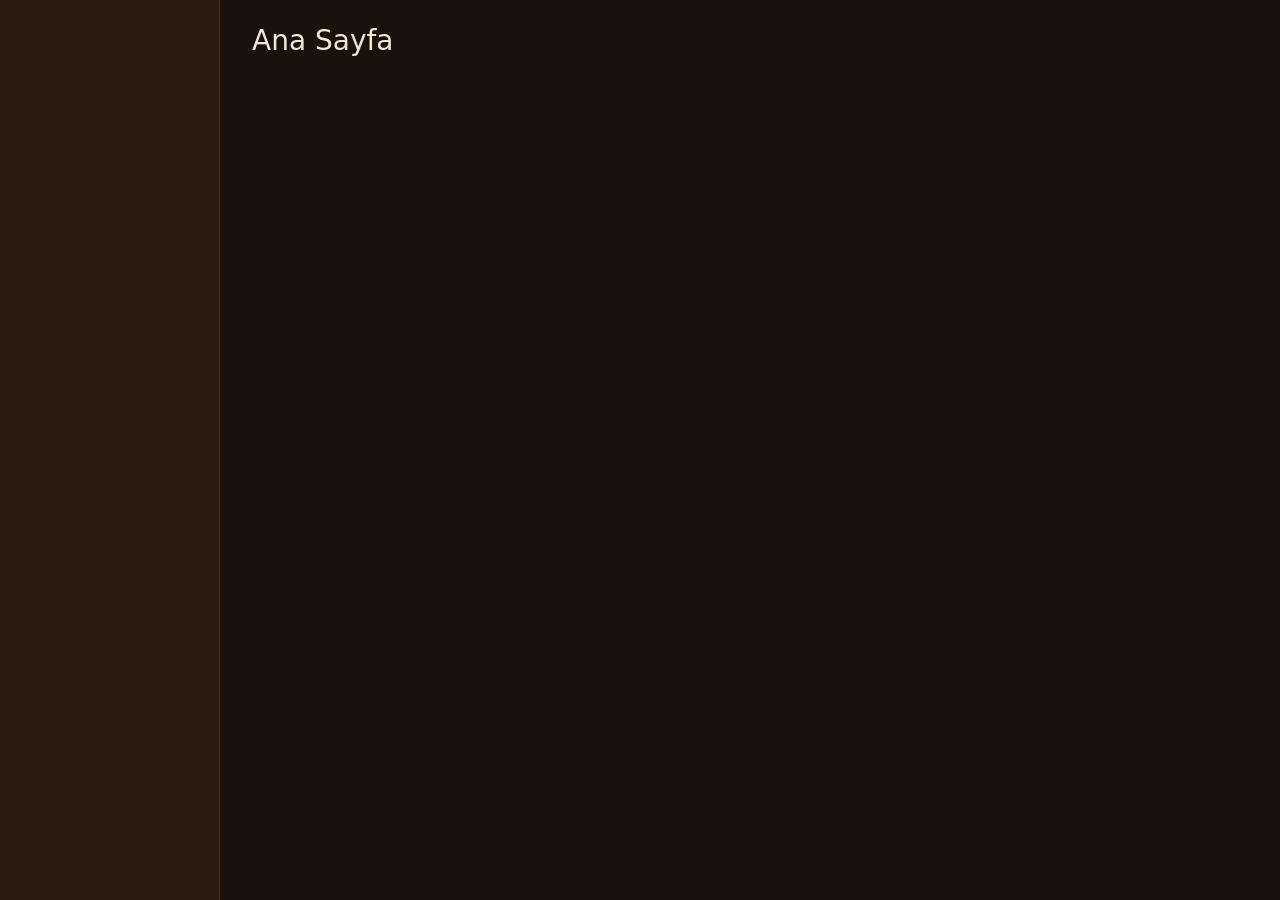
==== src/Vulu.Desktop/wwwroot/anasayfa.html @ 2700ccbc "Start the desktop rewrite: Photino.NET window, JS bridge and login Blazor is removed. The window loa" ====
<!DOCTYPE html>
<html lang="tr" data-bs-theme="dark">
<head>
    <meta charset="utf-8" />
    <meta http-equiv="Content-Security-Policy" content="default-src 'self'; img-src 'self' data:" />
    <title>Ana Sayfa</title>
    <link rel="stylesheet" href="lib/bootstrap/bootstrap.min.css" />
    <link rel="stylesheet" href="css/site.css" />
</head>
<body>
    <div class="kabuk">
        <!-- Menüyü ortak.js doldurur. -->
        <aside id="yan-menu" class="yan-menu"></aside>

        <main class="icerik">
            <h1 class="h3 mb-3">Ana Sayfa</h1>
            <p id="hos-geldiniz"></p>
        </main>
    </div>

    <script src="js/kopru.js"></script>
    <script src="js/ortak.js"></script>
    <script src="js/anasayfa.js"></script>
</body>
</html>
---- src/Vulu.Desktop/wwwroot/css/site.css ----
/* Bootstrap'in koyu teması, logodaki kahve paletine boyanır. Yalnızca renkler ve birkaç ölçü değişir;
   düğmeler, kutular ve tablolar Bootstrap'in kendi sınıflarıyla yazılır. */

[data-bs-theme=dark] {
    --bs-body-bg: #1a110a;
    --bs-body-color: #f3e6d6;
    --bs-secondary-color: #b89a7c;
    --bs-tertiary-bg: #2b1a10;
    --bs-secondary-bg: #3a2416;
    --bs-border-color: #4a2e1c;
    --bs-link-color: #e9c699;
    --bs-link-color-rgb: 233, 198, 153;
    --bs-link-hover-color: #f3e6d6;
    --bs-link-hover-color-rgb: 243, 230, 214;
    --bs-danger-text-emphasis: #e5604d;
    --bs-border-radius: 3px;
    --bs-border-radius-sm: 3px;
    --bs-border-radius-lg: 3px;
    color-scheme: dark;
    accent-color: #b5804f;
}

body {
    font-family: "Segoe UI", system-ui, sans-serif;
    font-size: 14px;
}

.text-danger {
    color: #e5604d !important;
}

.btn-primary {
    --bs-btn-color: #1a110a;
    --bs-btn-bg: #b5804f;
    --bs-btn-border-color: #b5804f;
    --bs-btn-hover-color: #1a110a;
    --bs-btn-hover-bg: #e9c699;
    --bs-btn-hover-border-color: #e9c699;
    --bs-btn-active-color: #1a110a;
    --bs-btn-active-bg: #e9c699;
    --bs-btn-active-border-color: #e9c699;
    --bs-btn-disabled-color: #1a110a;
    --bs-btn-disabled-bg: #b5804f;
    --bs-btn-disabled-border-color: #b5804f;
    --bs-btn-focus-shadow-rgb: 181, 128, 79;
}

.btn-outline-secondary {
    --bs-btn-color: #f3e6d6;
    --bs-btn-border-color: #4a2e1c;
    --bs-btn-hover-color: #f3e6d6;
    --bs-btn-hover-bg: #3a2416;
    --bs-btn-hover-border-color: #b5804f;
    --bs-btn-active-bg: #3a2416;
    --bs-btn-active-border-color: #b5804f;
}

.form-control:focus,
.form-select:focus {
    border-color: #b5804f;
    box-shadow: 0 0 0 0.2rem rgba(181, 128, 79, 0.35);
}

.progress {
    --bs-progress-bar-bg: #b5804f;
    --bs-progress-bar-color: #1a110a;
}

/* Kaydırma çubukları ince ve paletle uyumlu. */
::-webkit-scrollbar {
    width: 12px;
    height: 12px;
}

::-webkit-scrollbar-track,
::-webkit-scrollbar-corner {
    background: transparent;
}

::-webkit-scrollbar-thumb {
    background: #4a2e1c;
    background-clip: padding-box;
    border: 3px solid transparent;
    border-radius: 6px;
}

::-webkit-scrollbar-thumb:hover {
    background-color: #b5804f;
}

/* Giriş ekranı */

.giris-karti {
    width: 360px;
}

.giris-logo {
    width: 72px;
    height: 72px;
}

/* Sayfa iskeleti: solda menü, sağda içerik. */

.kabuk {
    display: flex;
    height: 100vh;
}

.yan-menu {
    display: flex;
    flex-direction: column;
    width: 220px;
    flex-shrink: 0;
    padding: 16px 10px;
    background: var(--bs-tertiary-bg);
    border-right: 1px solid var(--bs-border-color);
}

.marka {
    display: flex;
    align-items: center;
    gap: 10px;
    margin-bottom: 20px;
    font-weight: 600;
}

.marka img {
    width: 40px;
    height: 40px;
    object-fit: contain;
}

.yan-menu .nav-link {
    color: var(--bs-secondary-color);
    border-radius: 3px;
    padding: 8px 10px;
}

.yan-menu .nav-link:hover {
    color: var(--bs-body-color);
}

.yan-menu .nav-link.active {
    background: #b5804f;
    color: #1a110a;
}

.icerik {
    flex: 1;
    overflow: auto;
    padding: 24px 32px;
}
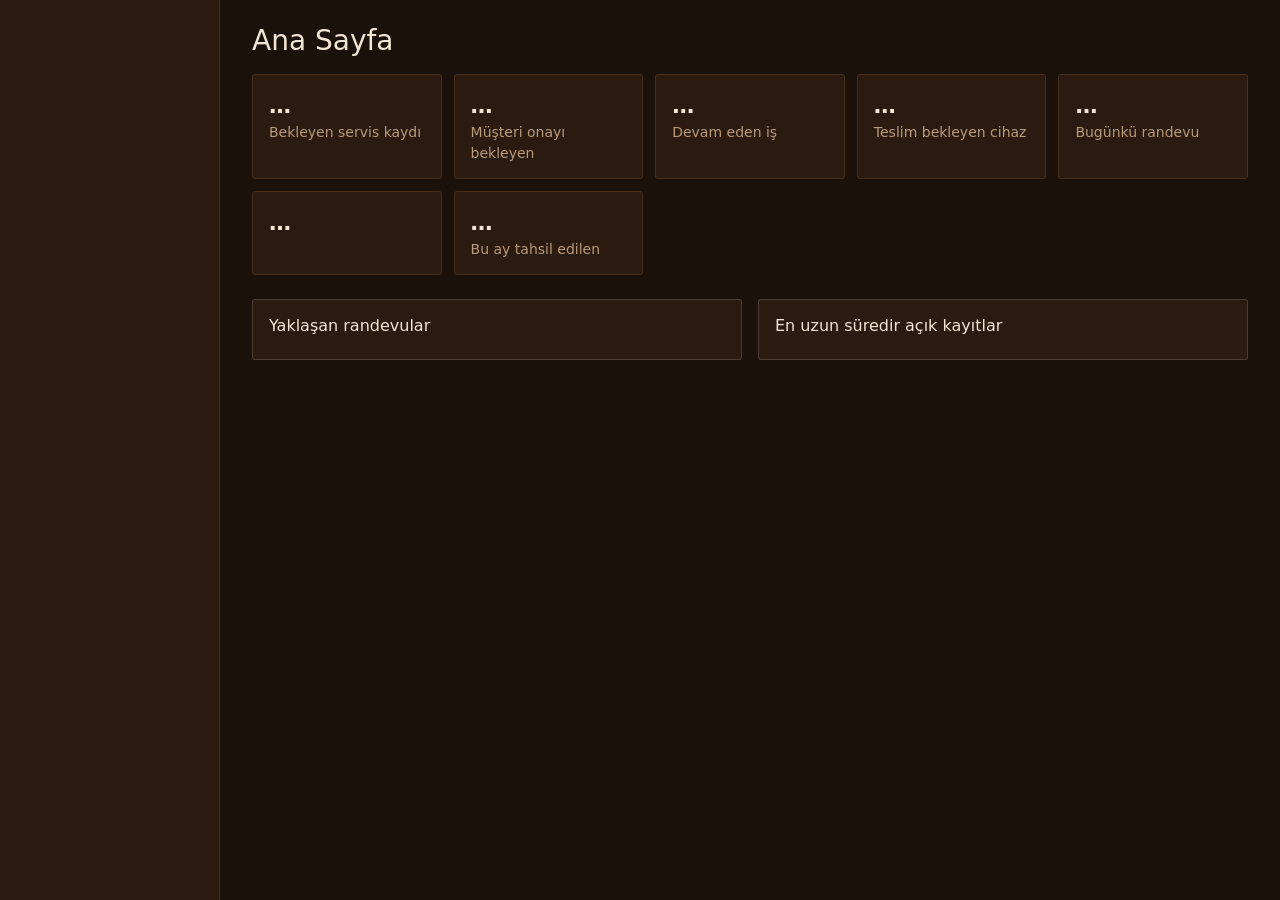
==== commit 4e34e316: "Port all desktop pages to HTML + Bootstrap + JS Every screen of the Blazor app now exists as a plain" ====
--- a/src/Vulu.Desktop/wwwroot/anasayfa.html
+++ b/src/Vulu.Desktop/wwwroot/anasayfa.html
@@ -13,11 +13,40 @@
         <aside id="yan-menu" class="yan-menu"></aside>
 
         <main class="icerik">
-            <h1 class="h3 mb-3">Ana Sayfa</h1>
-            <p id="hos-geldiniz"></p>
+            <h1 class="h3 mb-3" id="hos-geldiniz">Ana Sayfa</h1>
+
+            <p id="hata" class="text-danger" hidden></p>
+
+            <!-- Özet kutuları; her biri ilgili sayfaya götürür. -->
+            <div class="ozet-kutulari mb-4">
+                <a class="ozet-kutusu" href="servis-kayitlari.html"><span class="sayi" id="bekleyen">…</span>Bekleyen servis kaydı</a>
+                <a class="ozet-kutusu" href="servis-kayitlari.html"><span class="sayi" id="onay-bekleyen">…</span>Müşteri onayı bekleyen</a>
+                <a class="ozet-kutusu" href="servis-kayitlari.html"><span class="sayi" id="devam-eden">…</span>Devam eden iş</a>
+                <a class="ozet-kutusu" href="servis-kayitlari.html"><span class="sayi" id="teslim-bekleyen">…</span>Teslim bekleyen cihaz</a>
+                <a class="ozet-kutusu" href="randevular.html"><span class="sayi" id="bugunku-randevu">…</span>Bugünkü randevu</a>
+                <a class="ozet-kutusu" href="servis-kayitlari.html"><span class="sayi" id="odenmemis-tutar">…</span><span id="odenmemis-fatura"></span></a>
+                <div class="ozet-kutusu"><span class="sayi" id="bu-ay">…</span>Bu ay tahsil edilen</div>
+                <a class="ozet-kutusu" href="stok.html" id="azalan-kutusu" hidden><span class="sayi" id="azalan">…</span>Stoğu azalan parça</a>
+            </div>
+
+            <div class="row g-3">
+                <section class="col-lg-6">
+                    <div class="card p-3 h-100">
+                        <h2 class="h6">Yaklaşan randevular</h2>
+                        <ul class="list-unstyled mb-0" id="randevular"></ul>
+                    </div>
+                </section>
+                <section class="col-lg-6">
+                    <div class="card p-3 h-100">
+                        <h2 class="h6">En uzun süredir açık kayıtlar</h2>
+                        <ul class="list-unstyled mb-0" id="acik-kayitlar"></ul>
+                    </div>
+                </section>
+            </div>
         </main>
     </div>
 
+    <script src="lib/bootstrap/bootstrap.bundle.min.js"></script>
     <script src="js/kopru.js"></script>
     <script src="js/ortak.js"></script>
     <script src="js/anasayfa.js"></script>
--- a/src/Vulu.Desktop/wwwroot/css/site.css
+++ b/src/Vulu.Desktop/wwwroot/css/site.css
@@ -150,3 +150,175 @@
     overflow: auto;
     padding: 24px 32px;
 }
+
+/* Liste sayfaları */
+
+.arama {
+    max-width: 320px;
+}
+
+.table {
+    --bs-table-bg: transparent;
+    --bs-table-hover-bg: var(--bs-tertiary-bg);
+}
+
+.modal {
+    --bs-modal-bg: var(--bs-tertiary-bg);
+}
+
+.btn-danger {
+    --bs-btn-bg: #e5604d;
+    --bs-btn-border-color: #e5604d;
+    --bs-btn-hover-bg: #c94a38;
+    --bs-btn-hover-border-color: #c94a38;
+}
+
+.btn-outline-danger {
+    --bs-btn-color: #e5604d;
+    --bs-btn-border-color: #e5604d;
+    --bs-btn-hover-bg: #e5604d;
+    --bs-btn-hover-border-color: #e5604d;
+}
+
+/* Ana sayfa ve raporlardaki özet kutuları */
+
+.ozet-kutulari {
+    display: grid;
+    grid-template-columns: repeat(auto-fill, minmax(180px, 1fr));
+    gap: 12px;
+}
+
+.ozet-kutusu {
+    display: flex;
+    flex-direction: column;
+    padding: 14px 16px;
+    background: var(--bs-tertiary-bg);
+    border: 1px solid var(--bs-border-color);
+    border-radius: 3px;
+    color: var(--bs-secondary-color);
+    text-decoration: none;
+}
+
+a.ozet-kutusu:hover {
+    border-color: #b5804f;
+    color: var(--bs-body-color);
+}
+
+.ozet-kutusu .sayi {
+    font-size: 22px;
+    font-weight: 600;
+    color: var(--bs-body-color);
+}
+
+.card {
+    --bs-card-bg: var(--bs-tertiary-bg);
+}
+
+.badge.text-bg-primary {
+    background-color: #b5804f !important;
+    color: #1a110a !important;
+}
+
+/* Servis kaydı ayrıntısı */
+
+.cok-satirli {
+    white-space: pre-line;
+}
+
+.adet-kutusu {
+    width: 90px;
+}
+
+.nav-tabs {
+    --bs-nav-tabs-link-active-bg: var(--bs-tertiary-bg);
+    --bs-nav-tabs-link-active-color: var(--bs-body-color);
+}
+
+.nav-tabs .nav-link {
+    color: var(--bs-secondary-color);
+}
+
+/* Randevu takvimi: haftanın yedi günü yan yana */
+
+.takvim {
+    display: grid;
+    grid-template-columns: repeat(7, minmax(0, 1fr));
+    gap: 8px;
+}
+
+.takvim-gunu {
+    min-height: 220px;
+    padding: 8px;
+    background: var(--bs-tertiary-bg);
+    border: 1px solid var(--bs-border-color);
+    border-radius: 3px;
+}
+
+.takvim-gunu.bugun {
+    border-color: #b5804f;
+}
+
+.takvim-gunu header {
+    display: flex;
+    justify-content: space-between;
+    align-items: center;
+    margin-bottom: 6px;
+    font-weight: 600;
+}
+
+.takvim-randevusu {
+    display: block;
+    width: 100%;
+    margin-bottom: 6px;
+    padding: 6px;
+    text-align: left;
+    color: var(--bs-body-color);
+    background: var(--bs-secondary-bg);
+    border: 0;
+    border-left: 3px solid #6aa9d8;
+    border-radius: 3px;
+    font-size: 13px;
+}
+
+.takvim-randevusu.Tamamlandi {
+    border-left-color: #7dbb6c;
+}
+
+.takvim-randevusu.IptalEdildi {
+    border-left-color: #e5604d;
+    opacity: 0.6;
+}
+
+/* İşletme ayarları */
+
+.isletme-formu {
+    max-width: 820px;
+}
+
+.logo-onizleme {
+    width: 96px;
+    height: 96px;
+    object-fit: contain;
+    background: var(--bs-secondary-bg);
+    border-radius: 3px;
+}
+
+/* Vulu yöneticisinin işletme listesindeki küçük logolar */
+
+.kucuk-logo {
+    display: inline-flex;
+    align-items: center;
+    justify-content: center;
+    width: 28px;
+    height: 28px;
+    margin-right: 8px;
+    object-fit: contain;
+    vertical-align: middle;
+    background: var(--bs-secondary-bg);
+    border-radius: 3px;
+    font-weight: 600;
+}
+
+.sunucu-karti {
+    max-width: 760px;
+}
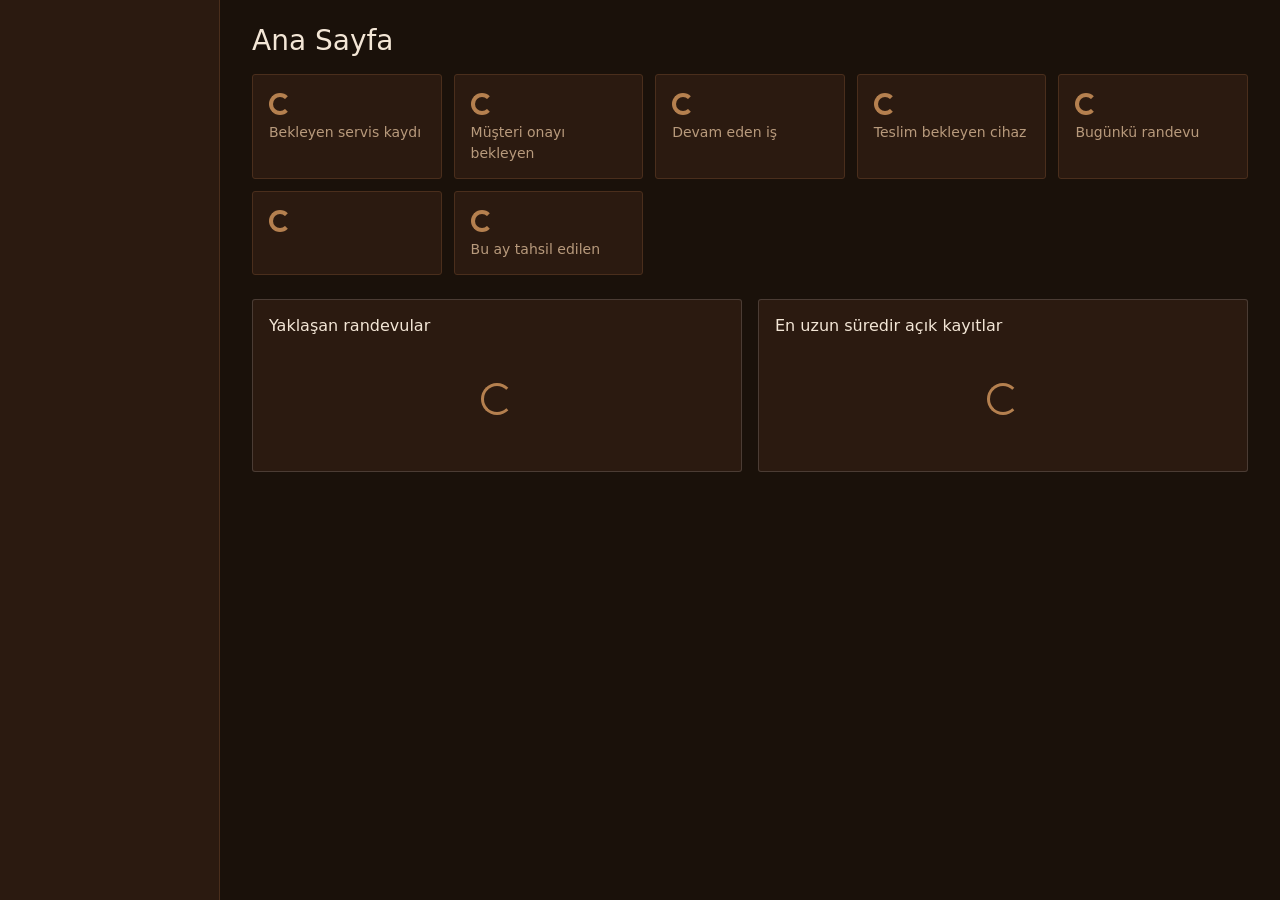
==== commit 8f329bdb: "Show a spinner wherever the app waits for the server - A pill with a spinner appears at the top afte" ====
--- a/src/Vulu.Desktop/wwwroot/anasayfa.html
+++ b/src/Vulu.Desktop/wwwroot/anasayfa.html
@@ -17,29 +17,29 @@
 
             <p id="hata" class="text-danger" hidden></p>
 
-            <!-- Özet kutuları; her biri ilgili sayfaya götürür. -->
+            <!-- Özet kutuları; her biri ilgili sayfaya götürür (data-adres, bkz. ortak.js). -->
             <div class="ozet-kutulari mb-4">
-                <a class="ozet-kutusu" href="servis-kayitlari.html"><span class="sayi" id="bekleyen">…</span>Bekleyen servis kaydı</a>
-                <a class="ozet-kutusu" href="servis-kayitlari.html"><span class="sayi" id="onay-bekleyen">…</span>Müşteri onayı bekleyen</a>
-                <a class="ozet-kutusu" href="servis-kayitlari.html"><span class="sayi" id="devam-eden">…</span>Devam eden iş</a>
-                <a class="ozet-kutusu" href="servis-kayitlari.html"><span class="sayi" id="teslim-bekleyen">…</span>Teslim bekleyen cihaz</a>
-                <a class="ozet-kutusu" href="randevular.html"><span class="sayi" id="bugunku-randevu">…</span>Bugünkü randevu</a>
-                <a class="ozet-kutusu" href="servis-kayitlari.html"><span class="sayi" id="odenmemis-tutar">…</span><span id="odenmemis-fatura"></span></a>
-                <div class="ozet-kutusu"><span class="sayi" id="bu-ay">…</span>Bu ay tahsil edilen</div>
-                <a class="ozet-kutusu" href="stok.html" id="azalan-kutusu" hidden><span class="sayi" id="azalan">…</span>Stoğu azalan parça</a>
+                <button type="button" class="ozet-kutusu" data-adres="servis-kayitlari.html"><span class="sayi" id="bekleyen"><span class="spinner-border spinner-border-sm"></span></span>Bekleyen servis kaydı</button>
+                <button type="button" class="ozet-kutusu" data-adres="servis-kayitlari.html"><span class="sayi" id="onay-bekleyen"><span class="spinner-border spinner-border-sm"></span></span>Müşteri onayı bekleyen</button>
+                <button type="button" class="ozet-kutusu" data-adres="servis-kayitlari.html"><span class="sayi" id="devam-eden"><span class="spinner-border spinner-border-sm"></span></span>Devam eden iş</button>
+                <button type="button" class="ozet-kutusu" data-adres="servis-kayitlari.html"><span class="sayi" id="teslim-bekleyen"><span class="spinner-border spinner-border-sm"></span></span>Teslim bekleyen cihaz</button>
+                <button type="button" class="ozet-kutusu" data-adres="randevular.html"><span class="sayi" id="bugunku-randevu"><span class="spinner-border spinner-border-sm"></span></span>Bugünkü randevu</button>
+                <button type="button" class="ozet-kutusu" data-adres="servis-kayitlari.html"><span class="sayi" id="odenmemis-tutar"><span class="spinner-border spinner-border-sm"></span></span><span id="odenmemis-fatura"></span></button>
+                <div class="ozet-kutusu"><span class="sayi" id="bu-ay"><span class="spinner-border spinner-border-sm"></span></span>Bu ay tahsil edilen</div>
+                <button type="button" class="ozet-kutusu" data-adres="stok.html" id="azalan-kutusu" hidden><span class="sayi" id="azalan"><span class="spinner-border spinner-border-sm"></span></span>Stoğu azalan parça</button>
             </div>
 
             <div class="row g-3">
                 <section class="col-lg-6">
                     <div class="card p-3 h-100">
                         <h2 class="h6">Yaklaşan randevular</h2>
-                        <ul class="list-unstyled mb-0" id="randevular"></ul>
+                        <ul class="list-unstyled mb-0" id="randevular"><li class="sayfa-yukleniyor"><span class="spinner-border"></span></li></ul>
                     </div>
                 </section>
                 <section class="col-lg-6">
                     <div class="card p-3 h-100">
                         <h2 class="h6">En uzun süredir açık kayıtlar</h2>
-                        <ul class="list-unstyled mb-0" id="acik-kayitlar"></ul>
+                        <ul class="list-unstyled mb-0" id="acik-kayitlar"><li class="sayfa-yukleniyor"><span class="spinner-border"></span></li></ul>
                     </div>
                 </section>
             </div>
--- a/src/Vulu.Desktop/wwwroot/css/site.css
+++ b/src/Vulu.Desktop/wwwroot/css/site.css
@@ -131,6 +131,7 @@
 }
 
 .yan-menu .nav-link {
+    text-align: left;
     color: var(--bs-secondary-color);
     border-radius: 3px;
     padding: 8px 10px;
@@ -196,10 +197,11 @@
     border: 1px solid var(--bs-border-color);
     border-radius: 3px;
     color: var(--bs-secondary-color);
-    text-decoration: none;
-}
-
-a.ozet-kutusu:hover {
+    text-align: left;
+    font: inherit;
+}
+
+button.ozet-kutusu:hover {
     border-color: #b5804f;
     color: var(--bs-body-color);
 }
@@ -322,3 +324,42 @@
 .sunucu-karti {
     max-width: 760px;
 }
+
+/* Cevap beklenirken ekranın üstünde çıkan gösterge (kopru.js) */
+
+.bekleme-gostergesi {
+    position: fixed;
+    top: 12px;
+    left: 50%;
+    z-index: 2000;
+    display: flex;
+    align-items: center;
+    gap: 10px;
+    transform: translateX(-50%);
+    padding: 8px 16px;
+    background: #b5804f;
+    color: #1a110a;
+    border-radius: 3px;
+    box-shadow: 0 2px 10px rgba(0, 0, 0, 0.5);
+}
+
+/* Sayfa açılırken verinin geleceği yerde dönen halka; ilk veriler gelince kaldırılır. */
+
+.sayfa-yukleniyor {
+    display: flex;
+    justify-content: center;
+    align-items: center;
+    gap: 10px;
+    padding: 40px 0;
+    color: var(--bs-secondary-color);
+}
+
+.sayfa-yukleniyor .spinner-border {
+    color: #b5804f;
+}
+
+.ozet-kutusu .spinner-border {
+    width: 22px;
+    height: 22px;
+    color: #b5804f;
+}
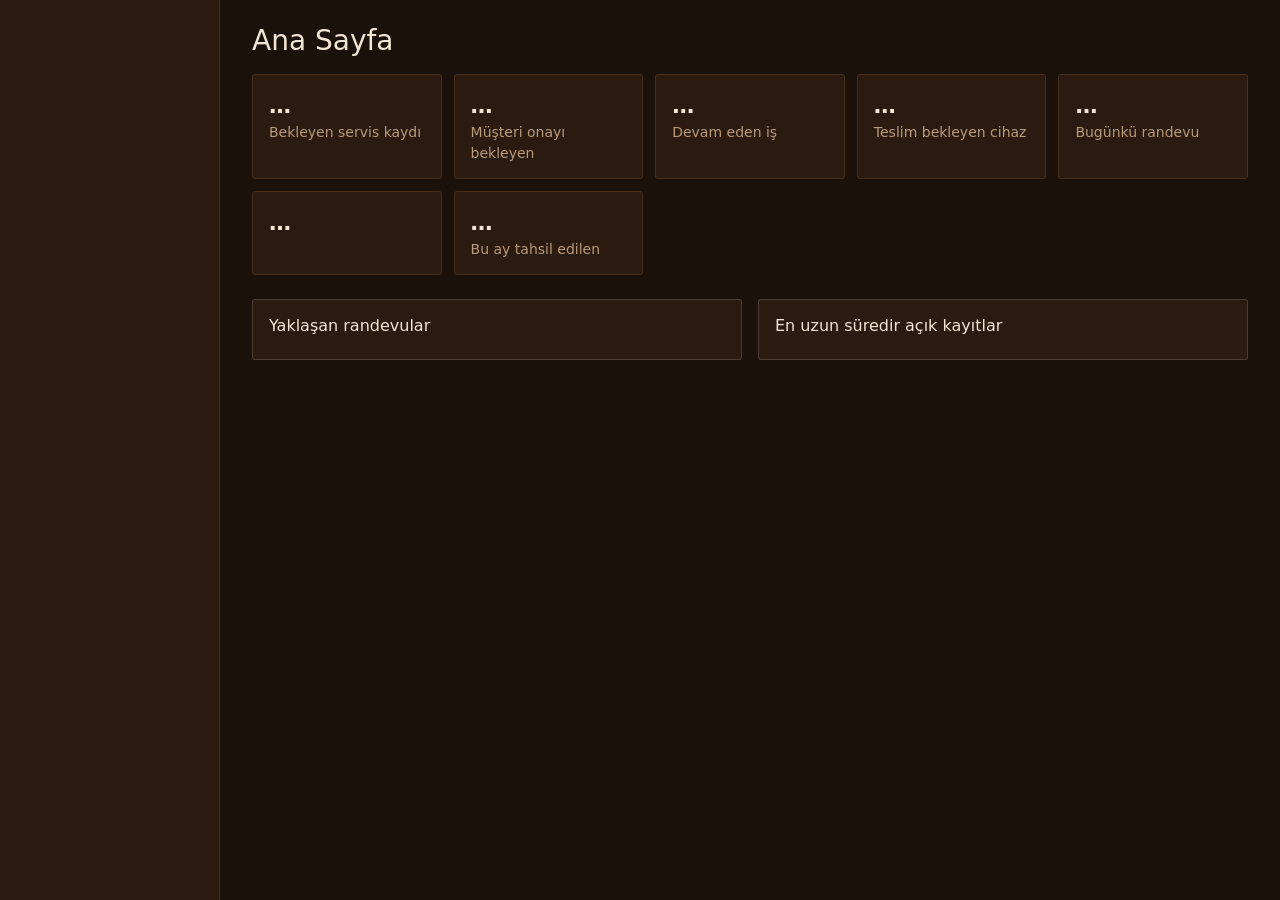
==== commit 1deb4c28: "Keep only the top waiting notice The spinners inside boxes, lists and dialogs were too much; the not" ====
--- a/src/Vulu.Desktop/wwwroot/anasayfa.html
+++ b/src/Vulu.Desktop/wwwroot/anasayfa.html
@@ -19,27 +19,27 @@
 
             <!-- Özet kutuları; her biri ilgili sayfaya götürür (data-adres, bkz. ortak.js). -->
             <div class="ozet-kutulari mb-4">
-                <button type="button" class="ozet-kutusu" data-adres="servis-kayitlari.html"><span class="sayi" id="bekleyen"><span class="spinner-border spinner-border-sm"></span></span>Bekleyen servis kaydı</button>
-                <button type="button" class="ozet-kutusu" data-adres="servis-kayitlari.html"><span class="sayi" id="onay-bekleyen"><span class="spinner-border spinner-border-sm"></span></span>Müşteri onayı bekleyen</button>
-                <button type="button" class="ozet-kutusu" data-adres="servis-kayitlari.html"><span class="sayi" id="devam-eden"><span class="spinner-border spinner-border-sm"></span></span>Devam eden iş</button>
-                <button type="button" class="ozet-kutusu" data-adres="servis-kayitlari.html"><span class="sayi" id="teslim-bekleyen"><span class="spinner-border spinner-border-sm"></span></span>Teslim bekleyen cihaz</button>
-                <button type="button" class="ozet-kutusu" data-adres="randevular.html"><span class="sayi" id="bugunku-randevu"><span class="spinner-border spinner-border-sm"></span></span>Bugünkü randevu</button>
-                <button type="button" class="ozet-kutusu" data-adres="servis-kayitlari.html"><span class="sayi" id="odenmemis-tutar"><span class="spinner-border spinner-border-sm"></span></span><span id="odenmemis-fatura"></span></button>
-                <div class="ozet-kutusu"><span class="sayi" id="bu-ay"><span class="spinner-border spinner-border-sm"></span></span>Bu ay tahsil edilen</div>
-                <button type="button" class="ozet-kutusu" data-adres="stok.html" id="azalan-kutusu" hidden><span class="sayi" id="azalan"><span class="spinner-border spinner-border-sm"></span></span>Stoğu azalan parça</button>
+                <button type="button" class="ozet-kutusu" data-adres="servis-kayitlari.html"><span class="sayi" id="bekleyen">…</span>Bekleyen servis kaydı</button>
+                <button type="button" class="ozet-kutusu" data-adres="servis-kayitlari.html"><span class="sayi" id="onay-bekleyen">…</span>Müşteri onayı bekleyen</button>
+                <button type="button" class="ozet-kutusu" data-adres="servis-kayitlari.html"><span class="sayi" id="devam-eden">…</span>Devam eden iş</button>
+                <button type="button" class="ozet-kutusu" data-adres="servis-kayitlari.html"><span class="sayi" id="teslim-bekleyen">…</span>Teslim bekleyen cihaz</button>
+                <button type="button" class="ozet-kutusu" data-adres="randevular.html"><span class="sayi" id="bugunku-randevu">…</span>Bugünkü randevu</button>
+                <button type="button" class="ozet-kutusu" data-adres="servis-kayitlari.html"><span class="sayi" id="odenmemis-tutar">…</span><span id="odenmemis-fatura"></span></button>
+                <div class="ozet-kutusu"><span class="sayi" id="bu-ay">…</span>Bu ay tahsil edilen</div>
+                <button type="button" class="ozet-kutusu" data-adres="stok.html" id="azalan-kutusu" hidden><span class="sayi" id="azalan">…</span>Stoğu azalan parça</button>
             </div>
 
             <div class="row g-3">
                 <section class="col-lg-6">
                     <div class="card p-3 h-100">
                         <h2 class="h6">Yaklaşan randevular</h2>
-                        <ul class="list-unstyled mb-0" id="randevular"><li class="sayfa-yukleniyor"><span class="spinner-border"></span></li></ul>
+                        <ul class="list-unstyled mb-0" id="randevular"></ul>
                     </div>
                 </section>
                 <section class="col-lg-6">
                     <div class="card p-3 h-100">
                         <h2 class="h6">En uzun süredir açık kayıtlar</h2>
-                        <ul class="list-unstyled mb-0" id="acik-kayitlar"><li class="sayfa-yukleniyor"><span class="spinner-border"></span></li></ul>
+                        <ul class="list-unstyled mb-0" id="acik-kayitlar"></ul>
                     </div>
                 </section>
             </div>
--- a/src/Vulu.Desktop/wwwroot/css/site.css
+++ b/src/Vulu.Desktop/wwwroot/css/site.css
@@ -342,24 +342,3 @@
     border-radius: 3px;
     box-shadow: 0 2px 10px rgba(0, 0, 0, 0.5);
 }
-
-/* Sayfa açılırken verinin geleceği yerde dönen halka; ilk veriler gelince kaldırılır. */
-
-.sayfa-yukleniyor {
-    display: flex;
-    justify-content: center;
-    align-items: center;
-    gap: 10px;
-    padding: 40px 0;
-    color: var(--bs-secondary-color);
-}
-
-.sayfa-yukleniyor .spinner-border {
-    color: #b5804f;
-}
-
-.ozet-kutusu .spinner-border {
-    width: 22px;
-    height: 22px;
-    color: #b5804f;
-}
